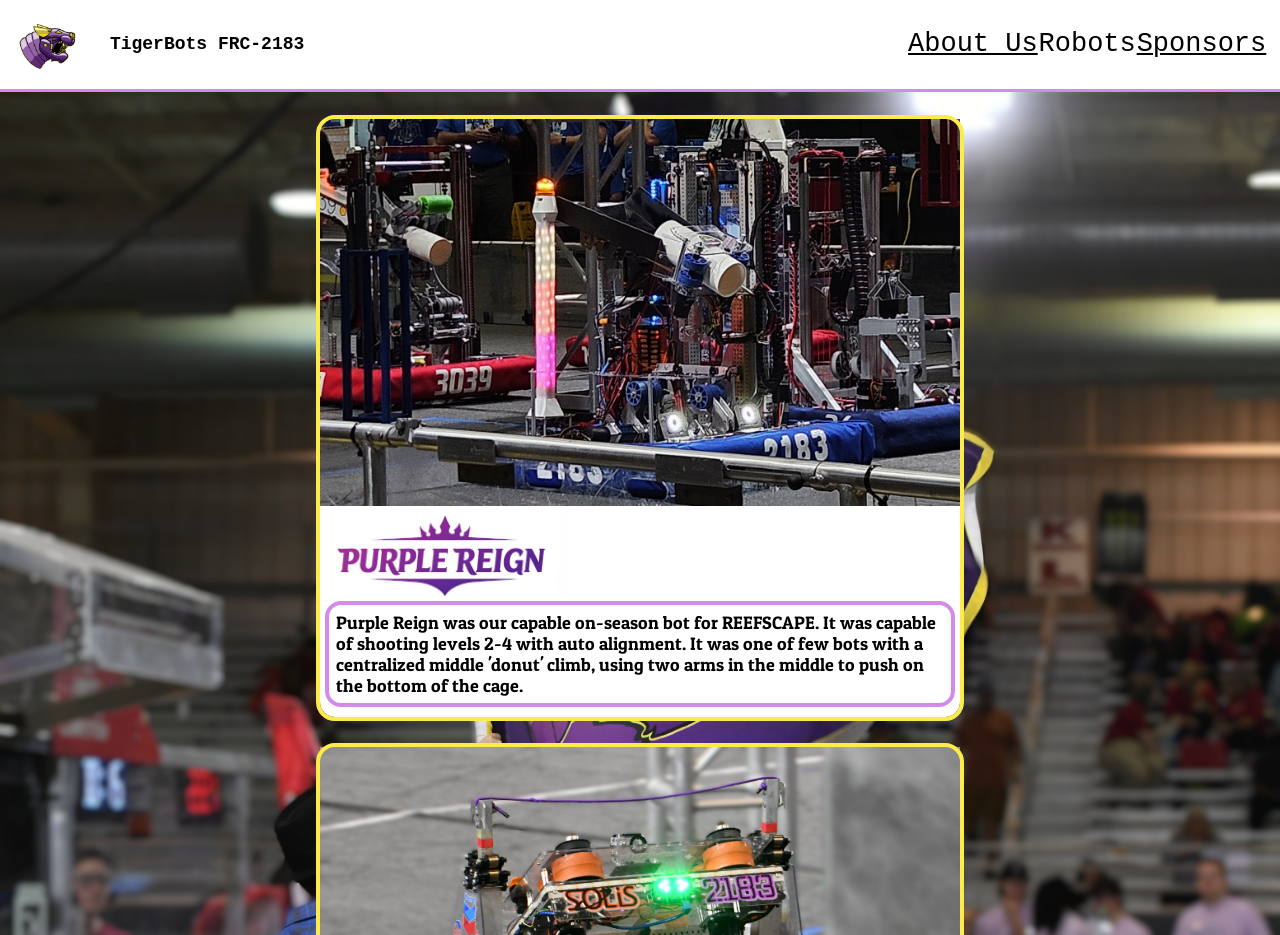
==== bots/index.html @ 2159e67d "2025 push" ====
<!DOCTYPE html>
<html>

<head>
    <title>Frc-2183</title>
    <link rel="stylesheet" href="../style.css">
    <link rel="preconnect" href="https://fonts.googleapis.com">
    <link rel="preconnect" href="https://fonts.gstatic.com" crossorigin>
    <link href="https://fonts.googleapis.com/css2?family=Patua+One&display=swap" rel="stylesheet">
    <link href="https://fonts.googleapis.com/css2?family=Orbitron:wght@400..900&display=swap" rel="stylesheet">
    <link href="https://fonts.googleapis.com/css2?family=Zen+Dots&display=swap" rel="stylesheet">
    <link href="https://fonts.googleapis.com/css2?family=DM+Serif+Display:ital@0;1&family=Orbitron:wght@400..900&display=swap" rel="stylesheet">
    <link href="https://fonts.googleapis.com/css2?family=Lobster&family=Zen+Dots&display=swap" rel="stylesheet">
    <link href="https://fonts.googleapis.com/css2?family=Alex+Brush&display=swap" rel="stylesheet">
    <link href="https://fonts.googleapis.com/css2?family=Pixelify+Sans:wght@400..700&display=swap" rel="stylesheet">
    <link href="https://fonts.googleapis.com/css2?family=Great+Vibes&display=swap" rel="stylesheet">
</head>
<link href="https://fonts.googleapis.com/css2?family=Lobster&display=swap" rel="stylesheet">


<body>
    <div id="navSpacer">

    </div>
    <nav>
        <img class="sidebar-img" src="../media/IMG_0399-removebg.png">
        <h1 id="toptitle">TigerBots FRC-2183</h1>
        <ul id="nav-ul">
            <li class="nav-li">
                <a class="nav-a" href="../">About Us</a>
            </li>
            <li class="nav-li">
                <a class="nav-a">Robots</a>
            </li>
            <li class="nav-li">
                <a class="nav-a" href="../sponsors">Sponsors</a>

            </li>
        </ul>
        <img draggable="false" class="hamburger" src="../media/hambuger.png" onclick=" setTimeout(() => {
            document.querySelector('.sidebar').classList.toggle('sideOpen')
        }, 50);  ">
    </nav>
    <div class="sidebar">

        <div class="listOption" id="dashSidebarButton">
            <a class="sidebarH1" href="../" style="color: black;"><i>About Us</i></a>
        </div>

        <div class="listOption" id="dataSidebarButton">
            <h1 class="sidebarH1" style="color: black;"><i>Robots</i></h1>
        </div>

        <div class="listOption" id="eventSidebarButton">
            <a class="sidebarH1" href="../sponsors/" style="color: black;"><i>Sponsors</i></a>
        </div>





    </div>
    <div id="all-contents" onclick=" document.querySelector('.sidebar').classList.remove('sideOpen') ">
        <!--<div class="tagCompleted"><p>Completed</p></div>
            <div class="tagCanceled"><p>Canceled</p></div>
            <div class="tagActDev"><p>In active Development</p></div>

            <div class="tagUpt"><p>Recently-Updated</p></div>
            <div class="tagUnFin"><p>Unfinished</p></div> -->

        <div class="projectDiv">
            <img src="../media/botPictures/PRincomp.jpg">
            <div class="tagTitle">
                <!-- <h1 class="projectTitle solisText">purple reign</h1> -->
                <img class="botLogos" src="../media/botLogos/PurpleReignWhitebg.jpg">

            </div>
            <div class="projectNotes">
                <p>Purple Reign was our capable on-season bot for REEFSCAPE. It was capable of shooting levels 2-4 with
                    auto alignment. It was one of few bots with a centralized middle 'donut' climb, using two arms in
                    the middle to push on the bottom of the cage.</p>
            </div>
            <!-- <a class="proLink" href="">Read More</a> -->
        </div>


        <div class="projectDiv">
            <img src="../media/botPictures/Solis.jpg">
            <div class="tagTitle">
                <!-- <h1 class="projectTitle solisText">Solis</h1> -->
                <img class="botLogos" src="../media/botLogos/SolisLogo.png">


                <div class="tagFutDev mobileMargin">
                    <p>Finalist</p>

                </div>
                <div class="tagFutDev mobileMargin">
                    <p>Semi-Finalist</p>

                </div>
                
                <div class="tagFutDev mobileMargin">
                    <p>Innovation In Control</p>

                </div>

                <div class="tagOSAW mobileMargin">
                    <p>Semi-Finalist (Off-season)</p>

                </div>
            </div>
            <div class="projectNotes">
                <p>Solis is our on-season robot for CRESCENDO, the 2024 robotics competition. This robot has a fold out
                    intake that feeds into a ajustable note-shooter. There is a defelctor panel to aid in scoreing amp
                    shots and two climbing arms. This robot preformed well at Magnolia and preformed wonderfully at
                    Bayou Reigonal Championship, getting fourth place in qualifications and finalist in playoffs.</p>
            </div>
            <!-- <a class="proLink" href="">Read More</a> -->
        </div>

        
        <div class="projectDiv">
            <img src="../media/botPictures/tbot2.jpg">

            <div class="tagTitle">
                <h1 class="projectTitle">T-Bot-2</h1>


                <div class="tagCanceled mobileMargin">

                    <p>Non-Competition Robot</p>
                </div>
            </div>
            <div class="projectNotes">
                <p>T-bot-2 is a tshirt cannon designed by the tigerbots team. This robot launches T-shirts into the
                    stands
                    at Hanville-High-School during football games. It has a tank drive base and has four chambers for
                    T-shirts. Unlike its predecessor, this robot has a turret on the cannons allowing for better aiming.
                    The cannons are much more powerful than t-bot-1's</p>
            </div>
        </div>


        <div class="projectDiv">
            <img src="../media/botPictures/Josephine.jpg">
            <div class="tagTitle">
                <h1 class="projectTitle joseText">Josephine I</h1>
                <div class="tagCompleted mobileMargin">
                    <p>Off-season Robot</p>
                </div>

            </div>
            <div class="projectNotes">
                <p>Josephine I is our off season robot for CRESCENDO. It has a dual under-bumper intake and a dual
                    directional shooter. It can make speaker shots from very far away and make amp as well. This robot
                    made 11th in qualifications at North-Shore-Knockout.</p>
            </div>
            <!-- <a class="proLink" href="">Read More</a> -->
        </div>


        <div class="projectDiv">
            <img src="../media/botPictures/JRit2023.jpg">
            <div class="tagTitle">
                <h1 class="projectTitle jrText">Jack the Reacher</h1>

                <div class="tagFutDev mobileMargin">
                    <p>Creativity</p>

                </div>
            </div>
            <div class="projectNotes">
                <p>Jack the Reacher was our robot for CHARGED UP. It was able to place cubes or cones into "Power
                    grids", or layered platforms. It was able to automatically balance on the platform at the end of the
                    game as well.</p>
            </div>
            <!-- <a class="proLink" href="">Read More</a> -->
        </div>


        <div class="projectDiv">
            <img src="../media/botPictures/cyborus3.jpg">
            <div class="tagTitle">
                <h1 class="projectTitle solisText">Cyborus</h1>
                <div class="tagCompleted mobileMargin">
                    <p>Off-season Robot</p>
                </div>

            </div>
            <div class="projectNotes">
                <p>Cybourus was our off-season robot for CHARGED UP. It was able to place cubes or cones into "Power
                    grids", or layered platforms. It was able to automatically balance on the platform at the end of the
                    game as well. It also featured a Swerve-Drive.</p>
            </div>
            <!-- <a class="proLink" href="">Read More</a> -->
        </div>


        <div class="projectDiv">
            <img src="../media/botPictures/CargauxFinal.jpg">
            <div class="tagTitle">
                <h1 class="projectTitle carText">Cargeaux</h1>
                <div class="tagFutDev mobileMargin">
                    <p>Quarter-Finalist</p>

                </div>
                <div class="tagOSAW mobileMargin">
                    <p>Quarter-Finalist (Off-Season)</p>

                </div>

            </div>
            <div class="projectNotes">
                <p>Cargeaux was our robot for RAPID REACT. It was able to shoot balls or 'Cargo' into the goals, and had
                    a ground intake for them. It had a turret shooter to shoot from any angle, and climb onto the second
                    climb rung. </p>
            </div>
            <!-- <a class="proLink" href="">Read More</a> -->
        </div>


        <div class="projectDiv">
            <img src="../media/botPictures/crabtrapRRCropped.jpg">
            <div class="tagTitle">
                <h1 class="projectTitle crabText">Crabtrap</h1>
                <div class="tagCompleted mobileMargin">
                    <p>Off-season Robot</p>
                </div>


            </div>
            <div class="projectNotes">
                <p>Crabtrap was our off-season robot for RAPID REACT. It was able to shoot balls or 'Cargo' into the
                    goals, and had
                    a 4 directional intake for them. It was our first robot with the omni-directional movement system
                    known as 'Swerve-Drive' </p>
            </div>
            <!-- <a class="proLink" href="">Read More</a> -->
        </div>


        <div class="projectDiv">
            <img src="../media/botPictures/endor1.jpeg">
            <div class="tagTitle">
                <h1 class="projectTitle solisText">Endor</h1>

                <div class="tagFutDev mobileMargin">
                    <p>Creativity</p>

                </div>
                <div class="tagFutDev mobileMargin">
                    <p>Quarter-Finalist</p>

                </div>
            </div>
            <div class="projectNotes">
                <p>Endor was our robot for INFINITE RECHARGE. It was able to shoot balls or 'Power Cells' into the goals
                    swiftly, it was able to rotate the control pannel, and climb onto the generator switch. </p>
            </div>
            <!-- <a class="proLink" href="">Read More</a> -->
        </div>


        <div class="projectDiv">
            <img src="../media/botPictures/DO2021(osb)Cropped.jpg">
            <div class="tagTitle">
                <h1 class="projectTitle solisText">D.o.</h1>
                <div class="tagCompleted mobileMargin">
                    <p>Off-season Robot</p>
                </div>

            </div>
            <div class="projectNotes">
                <p>D.o. was our off-season robot for INFINITE RECHARGE. It was able to shoot balls or 'Power Cells' into the goals
                    with a turret shooter, and was able to climb at the end of the match.

                </p>
            </div>
            <!-- <a class="proLink" href="">Read More</a> -->
        </div>


        <div class="projectDiv">
            <img src="../media/botPictures/geminiBetter.JPG">
            <div class="tagTitle">
                <h1 class="projectTitle gemText">Gemini</h1>

                <div class="tagFutDev mobileMargin">
                    <p>World Competitor</p>
                </div>
                <div class="tagFutDev mobileMargin">
                    <p>Semi-Finalist</p>

                </div>
                <div class="tagOSAW mobileMargin">
                    <p>Semi-Finalist (Off-Season)</p>

                </div>
            </div>
            <div class="projectNotes">
                <p>Gemini was our robot for DESTINATION:DEEP SPACE. It was able to place panels on both the cargo ship and space ship. It was also able to place cargo into the cargo ship. It was able to climb onto the central pedistal in end-game </p>
            </div>
            <!-- <a class="proLink" href="">Read More</a> -->
        </div>


        <div class="projectDiv">
            <img src="../media/botPictures/orionv2PU.jpg">
            <div class="tagTitle">
                <h1 class="projectTitle solisText">Orion</h1>

                <div class="tagCompleted mobileMargin">
                    <p>Off-season Robot</p>
                </div>
            </div>
            <div class="projectNotes">
                <p>Orion was our off-season robot for DESTINATION:DEEP SPACE. It was able to do both panels and cargo on level one and two of the cargo ship. It was our first off-season robot.</p>
            </div>
            <!-- <a class="proLink" href="">Read More</a> -->
        </div>


        <div class="projectDiv">
            <img src="../media/botPictures/tbot.jpg">

            <div class="tagTitle">
                <h1 class="projectTitle">T-Bot</h1>


                <div class="tagCanceled mobileMargin">

                    <p>Non-Competition Robot</p>
                </div>
            </div>
            <div class="projectNotes">
                <p>T-bot is a tshirt cannon designed by the tigerbots team. This robot launches T-shirts into the stands
                    at Hanville-High-School during football games. It has a tank drive base and has four chambers for
                    T-shirts</p>
            </div>
            <!-- <a class="proLink" href="">Read More</a> -->
        </div>


        <div class="projectDiv">
            <img src="../media/botPictures/p3aiextended.jpg">
            <div class="tagTitle">
                <h1 class="projectTitle p3Text">P^3</h1>
                <div class="tagFutDev mobileMargin">
                    <p>Quarter-Finalist</p>

                </div>
                <div class="tagOSAW mobileMargin">
                    <p>Semi-Finalist (Off-Season)</p>

                </div>
            </div>
            <div class="projectNotes">
                <p>P^3 was our robot for POWER UP. It was able to place power cubes on the high scale and the low scale, and was able to climb at the end with a 'buddy bar' to bring another robot up with it.</p>
            </div>
            <!-- <a class="proLink" href="">Read More</a> -->
        </div>


        <div class="projectDiv">
            <img src="../media/botPictures/wattson2hq.jpeg">
            <div class="tagTitle">
                <h1 class="projectTitle wattText">Wattson</h1>
                <div class="tagFutDev mobileMargin">
                    <p>Semi-Finalist</p>

                </div>
                <div class="tagOSAW mobileMargin"><p>Winners (Off-season)</p></div>
            </div>
            <div class="projectNotes">
                <p>Wattson was our robot for STEAMWORKS. It was able to collect and shoot wiffle balls.</p>
            </div>
            <!-- <a class="proLink" href="">Read More</a> -->
        </div>


        <div class="projectDiv">
            <img src="../media/botPictures/stronghold2.jpeg">
            <div class="tagTitle">
                <h1 class="projectTitle strongText">Sir Er D'Bree</h1>
                <div class="tagFutDev mobileMargin">
                    <p>Semi-Finalist</p>

                </div>
            </div>
            <div class="projectNotes">
                <p>Sir Er D'Bree was our robot for STRONGHOLD. This robot shoots balls or
                    'bouldors' and was
                    able to traverse over obsticles in the field with a treaded drive base.</p>
            </div>
            <!-- <a class="proLink" href="">Read More</a> -->
        </div>

        <div class="projectDiv">
            <img src="../media/botPictures/ToteMater2.jpg">
            <div class="tagTitle">
                <h1 class="projectTitle strongText">Tote Mater</h1>

            </div>
            <div class="projectNotes">
                <p>Tote mater was our robot for RECYCLE RUSH. It was able to stack totes vertically.</p>
            </div>
            <!-- <a class="proLink" href="">Read More</a> -->
        </div>

        <div class="projectDiv">
            <img src="../media/botPictures/TheQue.png">
            <div class="tagTitle">
                <h1 class="projectTitle strongText">The Que</h1>

            </div>
            <div class="projectNotes">
                <p>The que was our robot for AERIAL ASSIST. It was able to score 2 foot wide exercise balls into the low goal.</p>
            </div>
            <!-- <a class="proLink" href="">Read More</a> -->
        </div>

        <div class="projectDiv">
            <img src="../media/botPictures/Ultimate ascent.jpg">
            <div class="tagTitle">
                <!-- <h1 class="projectTitle strongText">The Que</h1> -->
                <h1 class="projectTitle">2013</h1>

            </div>
            <div class="projectNotes">
                <p>This was our robot for ULTIMATE ASCENT</p>
            </div>
            <!-- <a class="proLink" href="">Read More</a> -->
        </div>

        <div class="projectDiv">
            <img src="../media/botPictures/2012.png">
            <div class="tagTitle">
                <!-- <h1 class="projectTitle strongText">The Que</h1> -->
                <h1 class="projectTitle">2012</h1>
                <div class="tagFutDev mobileMargin">
                    <p>Quarter-Finalist</p>

                </div>
            </div>
            <div class="projectNotes">
                <p>This was our robot for REBOUND RUMBLE</p>
            </div>
            <!-- <a class="proLink" href="">Read More</a> -->
        </div>

        <div class="projectDiv">
            <img src="../media/botPictures/LogoMotion.png">
            <div class="tagTitle">
                <!-- <h1 class="projectTitle strongText">The Que</h1> -->
                <h1 class="projectTitle">2011</h1>
                <div class="tagFutDev mobileMargin">
                    <p>Quarter-Finalist</p>

                </div>
            </div>
            <div class="projectNotes">
                <p>This was our robot for LOGO MOTION. It was able to score shapes on the low pegs.</p>
            </div>
            <!-- <a class="proLink" href="">Read More</a> -->
        </div>

<!-- 
        <div class="projectDiv">
            <img src="../media/botPictures/">
            <div class="tagTitle">
                 <h1 class="projectTitle strongText"></h1>

            </div>
            <div class="projectNotes">
                <p>This was our robot for BREAKAWAY.</p>
            </div>
        </div> -->

        <div class="projectDiv">
            <img src="../media/botPictures/lunacy.png">
            <div class="tagTitle">
                <!-- <h1 class="projectTitle strongText">The Que</h1> -->
                <h1 class="projectTitle">2009</h1>

            </div>
            <div class="projectNotes">
                <p>This was our robot for LUNACY.</p>
            </div>` 
            <!-- <a class="proLink" href="">Read More</a> -->
        </div>

        <!-- 
        <div class="projectDiv">
            <img src="../media/botPictures/">
            <div class="tagTitle">
                 <h1 class="projectTitle strongText"></h1>

            </div>
            <div class="projectNotes">
                <p>This was our robot for OVERDRIVE.</p>
            </div>
        </div> -->

        <div class="projectDiv">
            <img src="../media/botPictures/2007 robot.jpg">
            <div class="tagTitle">
                <h1 class="projectTitle">2007</h1>
                <div class="tagFutDev mobileMargin">
                    <p>Finalist</p>

                </div>
            </div>
            <div class="projectNotes">
                <p>This was our first robot made by the team, which competed at the Bayou regional for RACK N' ROLL. </p>
            </div>
            <!-- <a class="proLink" href="">Read More</a> -->
        </div>

    


     
        <div class="blank">

        </div>

        <script src="bots.js"></script>
    </div>
</body>

</html>
---- style.css ----
body {
    color: rgb(0, 0, 0);
    font-family: monospace;
    margin: 0px;
    width: 100%;
    padding: 0px;
    height: 100%;
    background-image:
        linear-gradient(180deg, #ffffff, #ffffff);
}


.overflow {
    width: 100%;
    overflow-x: scroll;
}

.imgsize {
    width: 75%;
    margin-top: 12px;
}

.resizeFont {
    font-size: 1.2vw;
}

.resizeFont2 {
    font-size: 1vw;
}

.imgdiv {
    display: flex;
    flex-direction: column;
    justify-content: center;
    align-items: center;

}
.thanksPicture{
    width:100%;
    margin: 0px;
    padding: 0px;
    height: min-content;
    object-fit: contain;
    
}
nav {
    background: rgb(255, 255, 255);
    outline-style: solid;
    outline-color: #d48aed;
    position: absolute;
    top:0px;
    left:0px;
    z-index: 4;
    display: flex;
    padding: 1%;
    
    width: 98%;
    align-items: center;
    font-family: monospace;
    margin: 0px;
    height: 7%;
}
#navSpacer{
    background: rgb(255, 255, 255);
    outline-style: solid;
    outline-color: #d48aed;

    display: flex;
    padding: 1%;
    font-family: monospace;
    margin: 0px;
    height: 7%;
}
.card {
    height: 61vh;
    margin: 10px;
    display: flex;
    flex-direction: column;
    align-items: center;
}

.marTitle {
    padding-top: 12px;
    margin: 0px;
}

.flex {
    display: flex;
    justify-content: center;
    align-items: center;

}

.contain {
    width: 80vw;
    height: 80vh;
    display: flex;
    outline: auto;
    flex-wrap: wrap;
    margin-top: 40px;
    margin-bottom: 40px;
    background-color: rgba(0, 0, 0, 0.418);
}

.sidebar-img {
    width: 8vh;
    height: 8vh;
    margin-top: auto;
    margin-bottom: auto;
    margin-right: 2%;
    margin-left: 0px;
}

#toptitle {
    margin-top: auto;
    margin-bottom: auto;
    font-size: 2vh;
}

.sidebar-img2 {
    width: 40vh;
    height: 40vh;

    margin-right: 20px;
}

.wide {
    width: 100%;
    background-color: #0000003b;
}

.hometitle {
    text-align: center;
    text-justify: center;

}

#nav-ul {
    display: none;
    text-align: center;
    list-style-image: none;
    width: 40vh;
    justify-content: space-evenly;
    margin-top: auto;
    margin-bottom: auto;
    margin-left: auto;

}

.nav-a {
    color: rgb(0, 0, 0);
    font-size: 3vh;
    
}

.nav-li {
    display: inline-block;
}

.blank {
    height: 15%;
}

.solisText {
    font-family: "Orbitron", sans-serif;
    font-optical-sizing: auto;
    font-style: normal;
}
.jrText{
    font-family: "Lobster", sans-serif;
    font-optical-sizing: auto;
    font-style: normal;
}
.carText {
    font-family: "Zen Dots", sans-serif;
    font-optical-sizing: auto;
    font-style: normal;
}
.crabText {
    font-family: "Lobster", sans-serif;
    font-optical-sizing: auto;
    font-size: 5vh;
    margin-top:1vh;
    margin-bottom:1vh;

    font-style: normal;
}
.p3Text{
    font-family: "Pixelify Sans", sans-serif;
    font-optical-sizing: auto;
    font-style: normal;
    font-weight: 400;
}
.wattText{
    font-family: "Great Vibes", cursive;
    font-optical-sizing: auto;
    font-style: normal;
    font-weight: 400;
}
.gemText{
    font-family: "Alex Brush", cursive;
    font-weight: 800;
    font-style: normal;
    font-size: 6vh;
    margin-top:1vh;
    margin-bottom:0vh;
  }
.strongTextE {
    font-family: "DM Serif Display", serif;
    font-weight: 400;
    font-style: normal;
}

.joseText {
    font-family: 'Times New Roman', Times, serif;
}


#all-contents {
    overflow-y: scroll;
    background-image: url(media/ETF_2713.jpg);
    background-size: cover;
    height: 94%;

    margin: 0px;
    padding: 0px;


}

#all-contents-flex {
    overflow-y: scroll;
    height: 93%;
    margin: 0px;
    width: 100%;
    padding: 0px;
    display: flex;
    flex-direction: row;
    flex-wrap: wrap;
}
#all-contents-flexcol {
    overflow-y: scroll;
    height: 93%;
    margin: 0px;
    width: 100%;
    padding: 0px;
    display: block;
    flex-direction: column;
    flex-wrap: wrap;
    padding-bottom: 100%;
}

div {
    background: none;
}

.mainImage {
    width: 80%;
    margin: 0px;
    padding: 0px;
    height: auto;
    object-fit: cover;
}

.firstTextBlock {
    background-color: #4d3069;
    color: white;
    width: 20%;
}

.secondTextBlock {
    background-color: rgb(200, 187, 137);
    color: rgb(0, 0, 0);
    width: 20%;
}

#sponserSidebar {
    background-color: rgb(255, 255, 255);
    color: rgb(0, 0, 0);
    width: 20%;
    margin: 0px;
}

html {
    /* background-image:linear-gradient(180deg, #000000, rgb(50, 0, 88)); */
    background-repeat: no-repeat;
    background-size: auto;
    font-family: "Patua One", serif;
    font-weight: 400;
    font-style: normal;
    margin: 0px;
    padding: 0px;
    overflow: hidden;
    height: 100%;
    width: 100%;
}

.autoplayed {
    margin: auto;
    width: 65vw;
    border-radius: 15px 15px 0px 0px
}

.projectDiv {
    margin: auto;
    border-radius: 15px 15px 15px 15px;
    margin-top: 30px;
    display: flex;
    flex-direction: column;
    background-color: rgb(255, 255, 255);
    outline-style: solid;
    outline-width: 4px;
    outline-color: #fceb4b;
    width: 50vw;
    align-content: center;
}

.projectTitle {

    margin-right: 12px;
    margin-left:1vw;
}

.tagTitle {
    display: flex;
    width: 60vw;
    height: max-content;
    margin: auto;
    flex-wrap: wrap;
    flex-direction: row;
    align-items: center;
}
.tagOSAW{
    /* background-color: rgb(226, 12, 16); */
    background-color: #005fa8;
    width: max-content;
    color:white;
    text-align: center;
    margin-right: 7px;
    margin-left: 7px;
    display: flex;
    align-items: center;
    padding-left: 6px;
    height: min-content;
    padding-top: 7px;
    padding-bottom: 7px;
    padding-right: 6px;
    border-radius: 6px;
}
.tagCompleted {
    background-color: rgba(51, 255, 0, 0.521);
    width: max-content;

    text-align: center;
    margin-right: 7px;
    margin-left: 7px;
    display: flex;
    align-items: center;
    padding-left: 6px;
    height: min-content;
    padding-top: 7px;
    padding-bottom: 7px;
    padding-right: 6px;
    border-radius: 6px;
}

.tagCanceled {
    background-color: rgba(238, 88, 88, 0.521);
    width: max-content;

    text-align: center;
    margin-right: 7px;
    margin-left: 7px;
    display: flex;
    align-items: center;
    padding-left: 6px;
    height: min-content;
    padding-top: 7px;
    padding-bottom: 7px;
    padding-right: 6px;
    border-radius: 6px;
}

.tagActDev {
    background-color: rgba(255, 251, 0, 0.521);
    width: max-content;

    text-align: center;
    margin-right: 7px;
    margin-left: 7px;
    display: flex;
    align-items: center;
    padding-left: 6px;
    padding-right: 6px;
    height: min-content;
    padding-top: 7px;
    padding-bottom: 7px;
    border-radius: 6px;
}

.tagFutDev {
    background-color: #005fa8;
    color:white;
    height: fit-content;
    text-align: center;
    margin-right: 7px;
    margin-left: 7px;
    display: flex;
    width: max-content;
    align-items: center;
    padding-left: 6px;
    padding-right: 6px;
    padding-top: 7px;
    padding-bottom: 7px;
    border-radius: 6px;
}

.tagUpt {
    background-color: rgba(153, 0, 255, 0.521);
    height: min-content;
    text-align: center;
    margin-right: 7px;
    margin-left: 7px;
    width: max-content;
    display: flex;
    align-items: center;
    padding-left: 6px;
    padding-right: 6px;
    padding-top: 7px;
    padding-bottom: 7px;
    border-radius: 6px;
}

.tagUnFin {
    background-color: rgba(39, 39, 39, 0.521);
    height: min-content;
    text-align: center;
    width: max-content;
    margin-right: 7px;
    margin-left: 7px;
    display: flex;
    align-items: center;
    padding-left: 6px;
    padding-right: 6px;
    padding-top: 7px;
    padding-bottom: 7px;
    border-radius: 6px;
}

p {
    margin: auto;
    font-family: "Patua One", serif;
    font-weight: 400;
    font-style: normal;
    font-size: 2vh;
}

h1 {
    font-size: 4vh;
}

h2 {
    font-size: 3vh;

}

h3 {
    font-size: 2.5vh;
}

li {
    font-size: 2.5vh;
}

.sidebarHead {
    margin-inline: 3%;
    font-family: "Patua One", serif;
    font-weight: 400;
    font-style: normal;
}

.sidebarText {
    margin-inline: 3%;
    font-family: "Patua One", serif;
    font-weight: 400;
    font-style: normal;
}

.centreText {
    margin-inline: 15%;
    font-family: "Patua One", serif;
    font-weight: 400;
    font-style: normal;
    text-align: center;
}

#frcLogo {
    width: 40%;
    object-fit: contain;
}

.grayBox {
    width: 100%;
    padding: 3%;
    background-color: #cecece;
    display: flex;
    flex-direction: row;
    flex-wrap: wrap;
}

#frcText {
    width: 50%;
}

.projectNotes {
    background-color: rgb(255, 255, 255);
    outline-style: solid;
    outline-width: 4px;
    outline-color: #d48aed;
    margin: auto;
    margin-top: 0px;
    margin-bottom: 14px;
    width: 47.5vw;
    border-radius: 12px;
    padding: 7px;
}

.proLink {
    outline: none;
    padding-left: 20px;
    padding-right: 20px;
    text-align: center;
    display: flex;
    justify-content: center;
    align-items: center;
    height: min-content;
    text-decoration: none;
    color: white;
    background-color: #d48aed;
    margin: auto;
    margin-bottom: 12px;
    font-size: 3vh;
    border-radius: 12px;
}

::-webkit-scrollbar {
    width: 0px;
}

/* Track */
::-webkit-scrollbar-track {
    width: 0px;
    border-radius: 10px;
}

/* Handle */
::-webkit-scrollbar-thumb {
    background: rgb(29, 29, 29);
    border-radius: 10px;
}

/* Handle on hover */
::-webkit-scrollbar-thumb:hover {
    background: #252525;
}

#bannerImage {
    padding-left: 25%;
    padding-top: 3%;
    padding-right: 25%;
    padding-bottom: 3%;
    margin: 0px;
    width: 50%;
}

.imgsize3 {
    margin-top: 13vh;
}

.tierlist {
    width: 80%;
    margin: 0px;
    height: 90%;
    padding: 0px;
    display: block;
}

.tierlistFull {
    width: 100%;
    margin: 0px;
    /* height: 90%; */
    padding: 0px;
    display: block;

}

.tier {
    width: 100%;
    margin: 0px;
    padding: 0px;
    display: inline-block;
    text-align: center;
    justify-items: center;
}
.tier2 {
    width: 100%;
    margin: 0px;
    padding: 0px;
    display: flex;
    flex-direction: column;
    text-align: center;
    justify-items: center;
    align-content: center;
    flex-wrap: wrap;
}
.sponsorLogos{
    flex:1;
    /* width:40vh; */
    max-width: 40vh;
    min-width: 0px;
    object-fit: contain;
}
.DiamondSponsorLogos{
    flex:1;
    width:40%;
    max-width: unset;
    min-width: unset;
    object-fit: contain;
}
.DiamondLogoHolder{
    display: flex;
    align-content: center;
    justify-content: center;
    flex-direction: row;
    flex-wrap:wrap;
    width: 100vw;
}
.logoHolder{
    display: flex;
    align-content: center;
    justify-content: center;
    flex-direction: row;
    flex-wrap:nowrap;
    width: 100vw;
}



.container {
    display: flex;
    justify-content: center;
    align-items: center;
    position: absolute;
    z-index: 1;
    bottom: 19vh;
    left: 50vw;
}

/* effect-shine */
#silver {
    color: black;
    background-color: #C0C0C0;

    width: 100%;
    height: 20%;
    mask-image: linear-gradient(-75deg, rgba(255, 255, 255, 0.6) 20%, #ffffff 50%, rgba(255, 255, 255, 0.594) 80%);
    mask-size: 200%;
    animation: shine 1.6s infinite;
}

#diamond {
    color: black;
    background-color: #8beaff;

    width: 100%;
    height: 20%;
    mask-image: linear-gradient(-75deg, rgba(255, 255, 255, 0.6) 20%, #ffffff 50%, rgba(255, 255, 255, 0.594) 80%);
    mask-size: 200%;
    animation: shine 3s infinite;
}

#bronze {
    color: black;
    background-color: #CD7F32;
    width: 100%;
    height: 20%;
    mask-image: linear-gradient(-75deg, rgba(255, 255, 255, 0.6) 30%, #ffffff 50%, rgba(255, 255, 255, 0.594) 70%);
    mask-size: 200%;
    animation: shine 2.4s infinite;
}


#Ruby {
    color: black;
    background-color: #E5E4E2;
    width: 100%;
    height: 20%;
    mask-image: linear-gradient(-75deg, rgba(255, 255, 255, 0.6) 30%, #ffffff 50%, rgba(255, 255, 255, 0.594) 70%);
    mask-size: 200%;
    animation: shine 2s infinite;
}

#gold {
    color: black;
    background-color: #efd362;
    width: 100%;
    height: 20%;
    mask-image: linear-gradient(-75deg, rgba(255, 255, 255, 0.6) 30%, #ffffff 50%, rgba(255, 255, 255, 0.594) 70%);
    mask-size: 200%;
    animation: shine 3s infinite;
}

@keyframes shine {
    from {
        mask-position: 150%;
    }

    to {
        mask-position: -50%;
    }
}




.chevron {
    position: absolute;
    width: 4.2vw;
    height: 0.96vw;
    opacity: 0;
    transform: scale(0.3);
    animation: move-chevron 3s ease-out infinite;
}

.chevron:first-child {
    animation: move-chevron 3s ease-out 1s infinite;
}

.chevron:nth-child(2) {
    animation: move-chevron 3s ease-out 2s infinite;
}

.chevron:before,
.chevron:after {
    content: '';
    position: absolute;
    top: 0;
    height: 100%;
    width: 50%;
    background: white;
}

.chevron:before {
    left: 0;
    transform: skewY(30deg);
}

.chevron:after {
    right: 0;
    width: 50%;
    transform: skewY(-30deg);
}

@keyframes move-chevron {
    25% {
        opacity: 1;
    }

    33.3% {
        opacity: 1;
        transform: translateY(4.56vw);
    }

    66.6% {
        opacity: 1;
        transform: translateY(6.24vw);
    }

    100% {
        opacity: 0;
        transform: translateY(9.6vw) scale(0.5);
    }
}


.sidebar {
    display: flex;
    flex-direction: column;
    width: 46svw;
    height: 93%;
    position: absolute;
    right: 0px;
    background-color: rgb(255, 255, 255);
    z-index: 1;
    clip-path: circle(0vmax at 100% 0%);
    clip-path: xywh(100% 0px 0% 100%);

    transition: clip-path 500ms linear(0 0%, 0 2.27%, 0.02 4.53%, 0.04 6.8%, 0.06 9.07%, 0.1 11.33%, 0.14 13.6%, 0.25 18.15%, 0.39 22.7%, 0.56 27.25%, 0.77 31.8%, 1 36.35%, 0.89 40.9%, 0.85 43.18%, 0.81 45.45%, 0.79 47.72%, 0.77 50%, 0.75 52.27%, 0.75 54.55%, 0.75 56.82%, 0.77 59.1%, 0.79 61.38%, 0.81 63.65%, 0.85 65.93%, 0.89 68.2%, 1 72.7%, 0.97 74.98%, 0.95 77.25%, 0.94 79.53%, 0.94 81.8%, 0.94 84.08%, 0.95 86.35%, 0.97 88.63%, 1 90.9%, 0.99 93.18%, 0.98 95.45%, 0.99 97.73%, 1 100%);
}

.sideOpen {
    clip-path: circle(200vmax at 100% 0%);
    clip-path: xywh(0px 0px 100% 100%);


}

.spacer {
    height: 8%;
    width: 100%;
    margin: 0px;
    outline: 0.15vh rgb(26, 25, 25) solid;
    border-bottom: 0.3vh;
}
.hamburger{
    display: none;
    filter:invert(100%);
    width: 5vh;
    height: 5vh;
    margin-right: 2%;
    margin-left: auto;
}
.listOption {
    height: 7dvh;
    width: 100%;
    background-color: rgb(255, 255, 255);
    margin-right: -0.6vh;
    outline: 0.3vh rgba(255, 251, 0, 0.521) solid;
    display: flex;
    align-items: center;
    justify-content: center;
}

.sidebarH1 {
    font-size: 4vmin;
    line-height: 4vmin;
    text-align: center;

}


.botLogos{
    height: 9vh;
    margin-bottom:1vh;
    margin-top:1vh;

}
@media (orientation: portrait) {
    .sponsorLogos{
        width:30vh
    }
    #toptitle {
        margin-top: auto;
        margin-bottom: auto;
        font-size: 2vh;
        width: 10vh;
    }

    #bannerImage {
        padding-left: 1%;
        padding-top: 3%;
        padding-right: 1%;
        padding-bottom: 3%;
        margin: 0px;
        width: 98%;
    }

    .autoplayed {
        margin: auto;
        width: 95vw;
        border-radius: 15px 15px 0px 0px
    }

    .projectDiv {
        margin: auto;
        border-radius: 15px 15px 15px 15px;
        margin-top: 30px;
        display: flex;
        flex-direction: column;
        width: 95vw;
        align-content: center;
    }

    .tagTitle {
        display: flex;
        width: 90vw;
        height: max-content;
        margin: auto;
        flex-wrap: wrap;
        flex-direction: row;
        align-items: center;
    }

    .projectNotes {
        margin: auto;
        margin-top: 0px;
        margin-bottom: 14px;
        width: 89.5vw;
        border-radius: 12px;
        padding: 7px;
    }

    .card {
        width: 80vw;
    }

    .overflow {
        width: 80vw;
        flex-wrap: wrap;
        overflow-y: scroll;
        height: 62vh;
    }

    .resizeFont {
        font-size: 3vw;
    }

    .resizeFont2 {
        font-size: 2vw;
    }

    .projectTitle {
        margin-left: auto;
        margin-right: auto;
    }

    .mobileMargin {
        margin-left: auto;
        width: 100%;
        margin-top: 7px;
        margin-bottom: 7px;
        margin-right: auto;
    }

    .projectNotes {
        margin-top: 7px;
    }

    .mainImage {
        width: 100%;
    }

    .firstTextBlock {
        width: 100%;
        height: min-content;
        padding-bottom: 5%;
    }

    .secondTextBlock {
        width: 100%;
        height: min-content;
        padding-bottom: 5%;
    }

    .centreText {
        margin-inline: 1%;
    }

    .grayBox {

        display: flex;
        flex-direction: column;
        flex-wrap: wrap;
    }

    #frcLogo {
        width: 100%;
        object-fit: contain;
    }

    #frcText {
        width: 90%;
    }

    .container {
        display: none;
    }

    #sponserSidebar {
        background-color: rgb(255, 255, 255);
        color: rgb(0, 0, 0);
        width: 100%;
        margin: 0px;
    }

    .tierlist {
        width: 100%;
        margin: 0px;
        padding: 0px;
        height: max-content;
        display: block;
    }
    .botLogos{
        margin: auto;
        height: 9vh;
    }
    .DiamondSponsorLogos{
        flex:1;
        width:80%;
        max-width: unset;
        min-width: unset;
        object-fit: contain;
    }
    .logoHolder{
        display: flex;
        align-content: center;
        justify-content: center;
        flex-direction: row;
        width: unset;
        flex-wrap: wrap;
    }
    
}
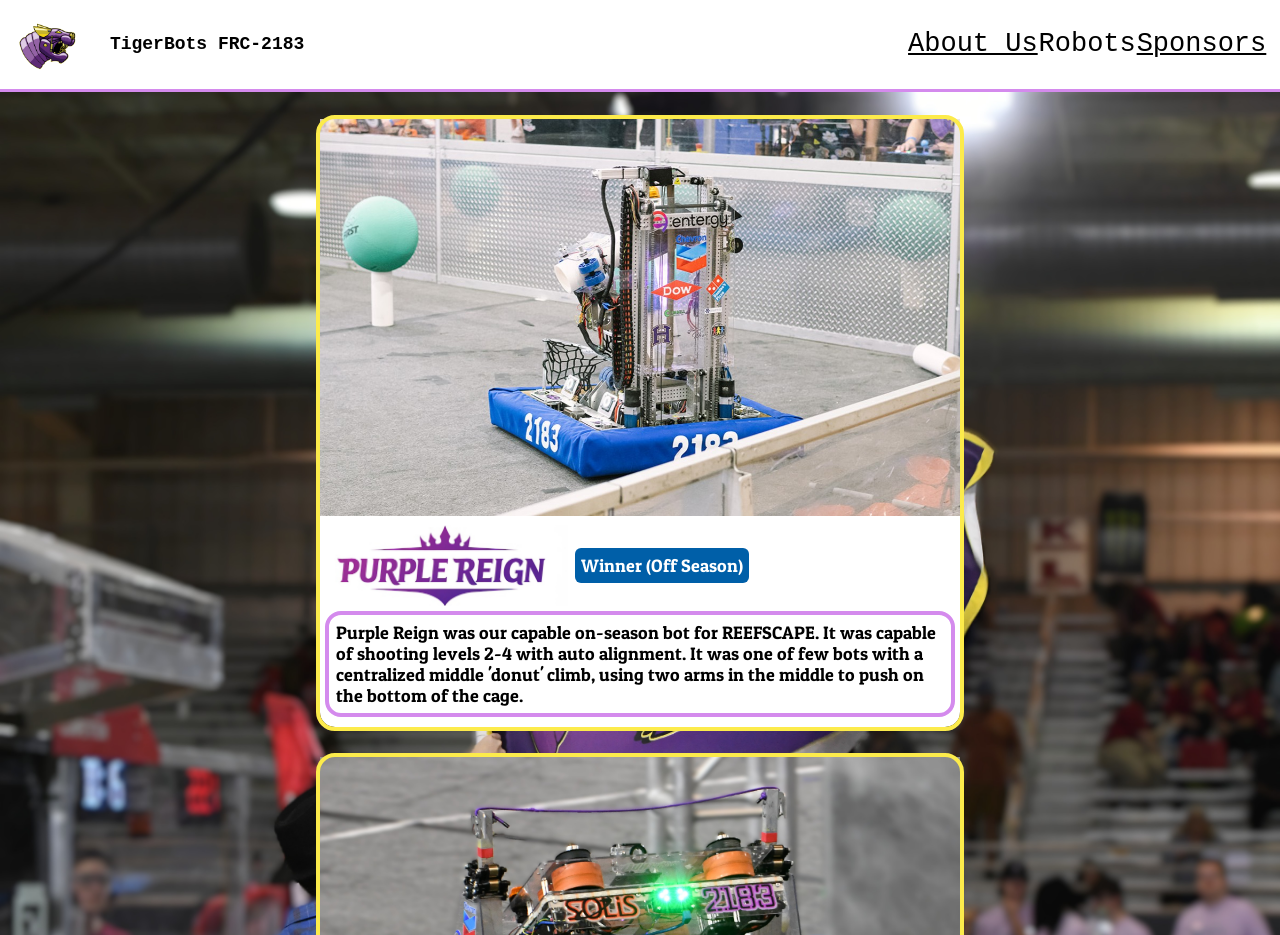
==== commit e0829b2f: "Changed prp image" ====
--- a/bots/index.html
+++ b/bots/index.html
@@ -69,11 +69,14 @@
             <div class="tagUnFin"><p>Unfinished</p></div> -->
 
         <div class="projectDiv">
-            <img src="../media/botPictures/PRincomp.jpg">
+            <img src="../media/botPictures/DSC_5017_websize.jpg">
             <div class="tagTitle">
                 <!-- <h1 class="projectTitle solisText">purple reign</h1> -->
                 <img class="botLogos" src="../media/botLogos/PurpleReignWhitebg.jpg">
-
+                <div class="tagFutDev mobileMargin">
+                    <p>Winner (Off Season)</p>
+ 
+                </div>
             </div>
             <div class="projectNotes">
                 <p>Purple Reign was our capable on-season bot for REEFSCAPE. It was capable of shooting levels 2-4 with
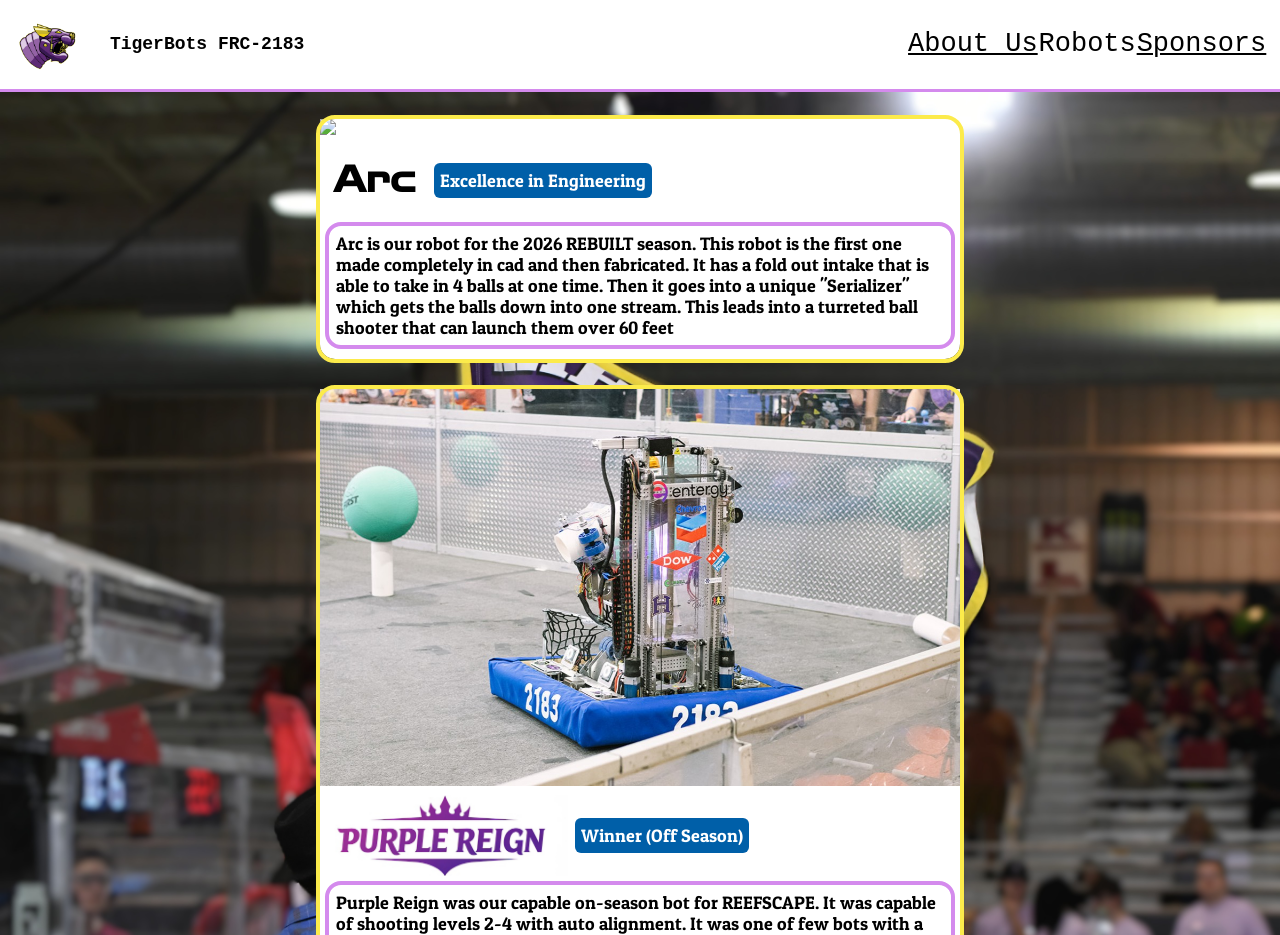
==== commit 6a534937: "Updated for 2026, still need sponsors" ====
--- a/bots/index.html
+++ b/bots/index.html
@@ -9,7 +9,9 @@
     <link href="https://fonts.googleapis.com/css2?family=Patua+One&display=swap" rel="stylesheet">
     <link href="https://fonts.googleapis.com/css2?family=Orbitron:wght@400..900&display=swap" rel="stylesheet">
     <link href="https://fonts.googleapis.com/css2?family=Zen+Dots&display=swap" rel="stylesheet">
-    <link href="https://fonts.googleapis.com/css2?family=DM+Serif+Display:ital@0;1&family=Orbitron:wght@400..900&display=swap" rel="stylesheet">
+    <link
+        href="https://fonts.googleapis.com/css2?family=DM+Serif+Display:ital@0;1&family=Orbitron:wght@400..900&display=swap"
+        rel="stylesheet">
     <link href="https://fonts.googleapis.com/css2?family=Lobster&family=Zen+Dots&display=swap" rel="stylesheet">
     <link href="https://fonts.googleapis.com/css2?family=Alex+Brush&display=swap" rel="stylesheet">
     <link href="https://fonts.googleapis.com/css2?family=Pixelify+Sans:wght@400..700&display=swap" rel="stylesheet">
@@ -67,6 +69,25 @@
 
             <div class="tagUpt"><p>Recently-Updated</p></div>
             <div class="tagUnFin"><p>Unfinished</p></div> -->
+        <div class="projectDiv">
+            <img src="../media/botPictures/ARC.JPG">
+            <div class="tagTitle">
+                <!-- <h1 class="projectTitle solisText">purple reign</h1> -->
+                <h1 class="projectTitle carText">Arc</h1>
+
+                <div class="tagFutDev mobileMargin">
+                    <p>Excellence in Engineering</p>
+
+                </div>
+            </div>
+            <div class="projectNotes">
+                <p>Arc is our robot for the 2026 REBUILT season. This robot is the first one made completely in cad and
+                    then fabricated. It has a fold out intake that is able to take in 4 balls at one time. Then it goes
+                    into a unique "Serializer" which gets the balls down into one stream. This leads into a turreted
+                    ball shooter that can launch them over 60 feet</p>
+            </div>
+            <!-- <a class="proLink" href="">Read More</a> -->
+        </div>
 
         <div class="projectDiv">
             <img src="../media/botPictures/DSC_5017_websize.jpg">
@@ -75,7 +96,7 @@
                 <img class="botLogos" src="../media/botLogos/PurpleReignWhitebg.jpg">
                 <div class="tagFutDev mobileMargin">
                     <p>Winner (Off Season)</p>
- 
+
                 </div>
             </div>
             <div class="projectNotes">
@@ -102,7 +123,7 @@
                     <p>Semi-Finalist</p>
 
                 </div>
-                
+
                 <div class="tagFutDev mobileMargin">
                     <p>Innovation In Control</p>
 
@@ -122,7 +143,7 @@
             <!-- <a class="proLink" href="">Read More</a> -->
         </div>
 
-        
+
         <div class="projectDiv">
             <img src="../media/botPictures/tbot2.jpg">
 
@@ -275,7 +296,8 @@
 
             </div>
             <div class="projectNotes">
-                <p>D.o. was our off-season robot for INFINITE RECHARGE. It was able to shoot balls or 'Power Cells' into the goals
+                <p>D.o. was our off-season robot for INFINITE RECHARGE. It was able to shoot balls or 'Power Cells' into
+                    the goals
                     with a turret shooter, and was able to climb at the end of the match.
 
                 </p>
@@ -302,7 +324,9 @@
                 </div>
             </div>
             <div class="projectNotes">
-                <p>Gemini was our robot for DESTINATION:DEEP SPACE. It was able to place panels on both the cargo ship and space ship. It was also able to place cargo into the cargo ship. It was able to climb onto the central pedistal in end-game </p>
+                <p>Gemini was our robot for DESTINATION:DEEP SPACE. It was able to place panels on both the cargo ship
+                    and space ship. It was also able to place cargo into the cargo ship. It was able to climb onto the
+                    central pedistal in end-game </p>
             </div>
             <!-- <a class="proLink" href="">Read More</a> -->
         </div>
@@ -318,7 +342,8 @@
                 </div>
             </div>
             <div class="projectNotes">
-                <p>Orion was our off-season robot for DESTINATION:DEEP SPACE. It was able to do both panels and cargo on level one and two of the cargo ship. It was our first off-season robot.</p>
+                <p>Orion was our off-season robot for DESTINATION:DEEP SPACE. It was able to do both panels and cargo on
+                    level one and two of the cargo ship. It was our first off-season robot.</p>
             </div>
             <!-- <a class="proLink" href="">Read More</a> -->
         </div>
@@ -359,7 +384,8 @@
                 </div>
             </div>
             <div class="projectNotes">
-                <p>P^3 was our robot for POWER UP. It was able to place power cubes on the high scale and the low scale, and was able to climb at the end with a 'buddy bar' to bring another robot up with it.</p>
+                <p>P^3 was our robot for POWER UP. It was able to place power cubes on the high scale and the low scale,
+                    and was able to climb at the end with a 'buddy bar' to bring another robot up with it.</p>
             </div>
             <!-- <a class="proLink" href="">Read More</a> -->
         </div>
@@ -373,7 +399,9 @@
                     <p>Semi-Finalist</p>
 
                 </div>
-                <div class="tagOSAW mobileMargin"><p>Winners (Off-season)</p></div>
+                <div class="tagOSAW mobileMargin">
+                    <p>Winners (Off-season)</p>
+                </div>
             </div>
             <div class="projectNotes">
                 <p>Wattson was our robot for STEAMWORKS. It was able to collect and shoot wiffle balls.</p>
@@ -418,7 +446,8 @@
 
             </div>
             <div class="projectNotes">
-                <p>The que was our robot for AERIAL ASSIST. It was able to score 2 foot wide exercise balls into the low goal.</p>
+                <p>The que was our robot for AERIAL ASSIST. It was able to score 2 foot wide exercise balls into the low
+                    goal.</p>
             </div>
             <!-- <a class="proLink" href="">Read More</a> -->
         </div>
@@ -468,7 +497,7 @@
             <!-- <a class="proLink" href="">Read More</a> -->
         </div>
 
-<!-- 
+        <!-- 
         <div class="projectDiv">
             <img src="../media/botPictures/">
             <div class="tagTitle">
@@ -489,7 +518,7 @@
             </div>
             <div class="projectNotes">
                 <p>This was our robot for LUNACY.</p>
-            </div>` 
+            </div>`
             <!-- <a class="proLink" href="">Read More</a> -->
         </div>
 
@@ -515,15 +544,16 @@
                 </div>
             </div>
             <div class="projectNotes">
-                <p>This was our first robot made by the team, which competed at the Bayou regional for RACK N' ROLL. </p>
-            </div>
-            <!-- <a class="proLink" href="">Read More</a> -->
-        </div>
-
-    
-
-
-     
+                <p>This was our first robot made by the team, which competed at the Bayou regional for RACK N' ROLL.
+                </p>
+            </div>
+            <!-- <a class="proLink" href="">Read More</a> -->
+        </div>
+
+
+
+
+
         <div class="blank">
 
         </div>
